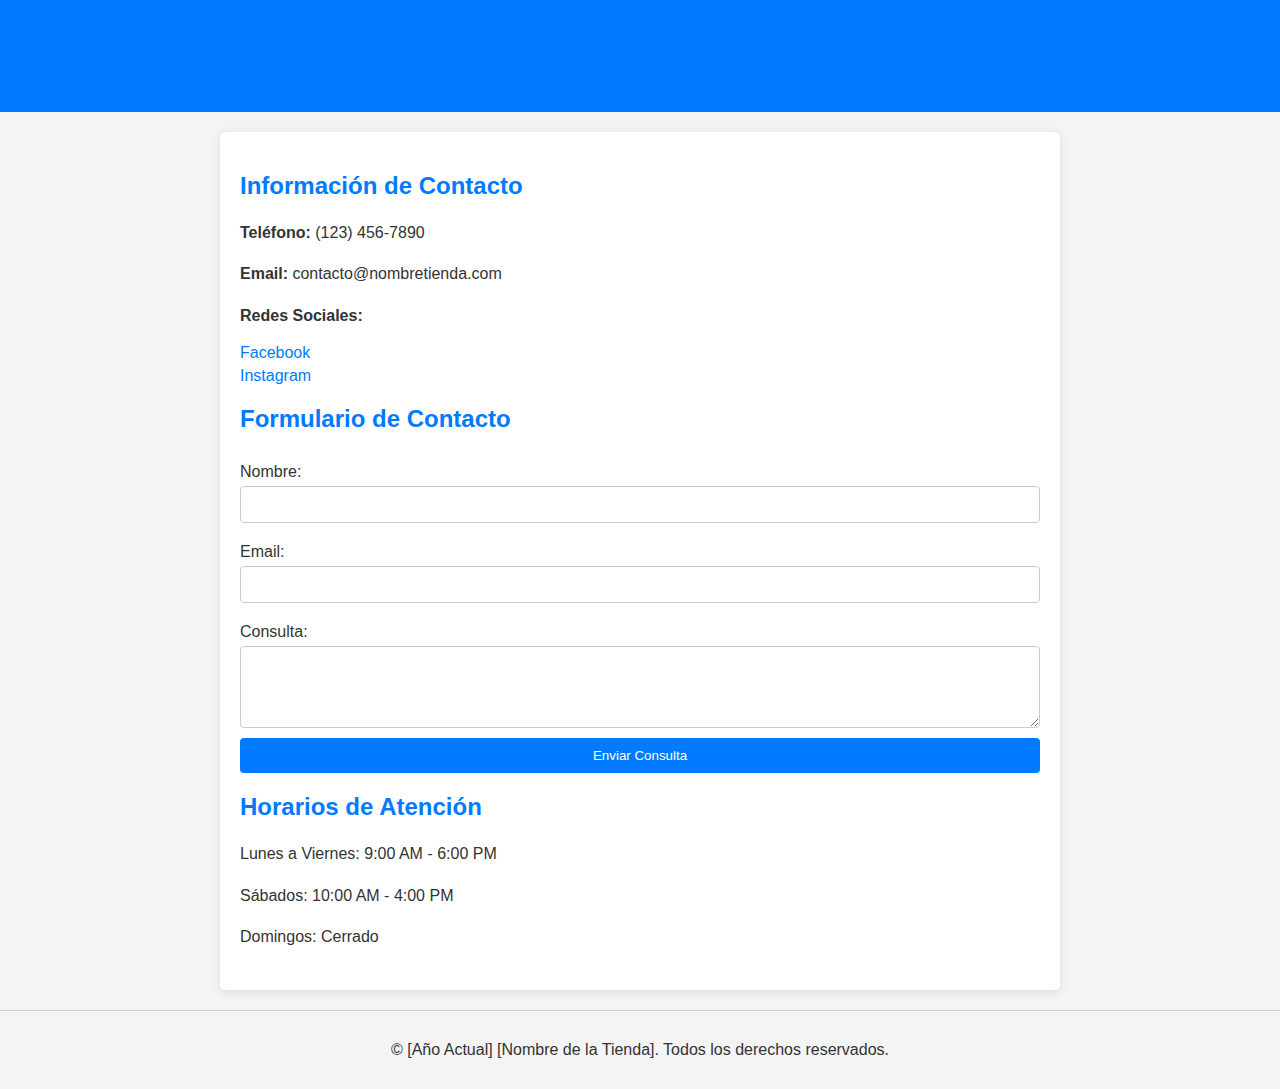
==== contacto.html @ 1e0e84dd "actualizacion" ====
<!DOCTYPE html>
<html lang="es">
<head>
    <meta charset="UTF-8">
    <meta name="viewport" content="width=device-width, initial-scale=1.0">
    <title>Contacto - [Nombre de la Tienda]</title>
    <link rel="stylesheet" href="css/contacto.css"> <!-- Vincula tu archivo CSS -->
</head>
<body>
    <header>
        <h1>Contacto</h1>
    </header>
    
    <main>
        <section>
            <h2>Información de Contacto</h2>
            <p><strong>Teléfono:</strong> (123) 456-7890</p>
            <p><strong>Email:</strong> contacto@nombretienda.com</p>
            <p><strong>Redes Sociales:</strong></p>
            <ul>
                <li><a href="https://www.facebook.com/nombretienda" target="_blank">Facebook</a></li>
                <li><a href="https://www.instagram.com/nombretienda" target="_blank">Instagram</a></li>
            </ul>
        </section>

        <section>
            <h2>Formulario de Contacto</h2>
            <form action="/enviar-consulta" method="POST"> <!-- Cambia la acción según tu servidor -->
                <label for="nombre">Nombre:</label>
                <input type="text" id="nombre" name="nombre" required>

                <label for="email">Email:</label>
                <input type="email" id="email" name="email" required>

                <label for="consulta">Consulta:</label>
                <textarea id="consulta" name="consulta" rows="4" required></textarea>

                <button type="submit">Enviar Consulta</button>
            </form>
        </section>

        <section>
            <h2>Horarios de Atención</h2>
            <p>Lunes a Viernes: 9:00 AM - 6:00 PM</p>
            <p>Sábados: 10:00 AM - 4:00 PM</p>
            <p>Domingos: Cerrado</p>
        </section>
    </main>

    <footer>
        <p>&copy; [Año Actual] [Nombre de la Tienda]. Todos los derechos reservados.</p>
    </footer>
</body>
</html>
---- css/contacto.css ----
body {
    font-family: Arial, sans-serif;
    margin: 0;
    padding: 0;
    background-color: #f4f4f4;
    color: #333;
}

header {
    background-color: #007bff;
    color: white;
    text-align: center;
    padding: 1rem 0;
}

main {
    max-width: 800px;
    margin: 20px auto;
    padding: 20px;
    background: white;
    border-radius: 5px;
    box-shadow: 0 2px 10px rgba(0, 0, 0, 0.1);
}

h1, h2 {
    color: #007bff;
}

section {
    margin-bottom: 20px;
}

p {
    line-height: 1.6;
}

ul {
    list-style-type: none;
    padding: 0;
}

ul li {
    margin: 5px 0;
}

a {
    color: #007bff;
    text-decoration: none;
}

a:hover {
    text-decoration: underline;
}

form {
    display: flex;
    flex-direction: column;
}

label {
    margin: 10px 0 5px;
}

input[type="text"],
input[type="email"],
textarea {
    padding: 10px;
    border: 1px solid #ccc;
    border-radius: 4px;
    margin-bottom: 10px;
}

button {
    padding: 10px;
    background-color: #007bff;
    color: white;
    border: none;
    border-radius: 4px;
    cursor: pointer;
    transition: background-color 0.3s;
}

button:hover {
    background-color: #0056b3;
}

footer {
    text-align: center;
    padding: 10px;
    background-color: #f4f4f4;
    margin-top: 20px;
    border-top: 1px solid #ccc;
}

@media (max-width: 600px) {
    main {
        padding: 10px;
    }

    button {
        width: 100%;
    }
}
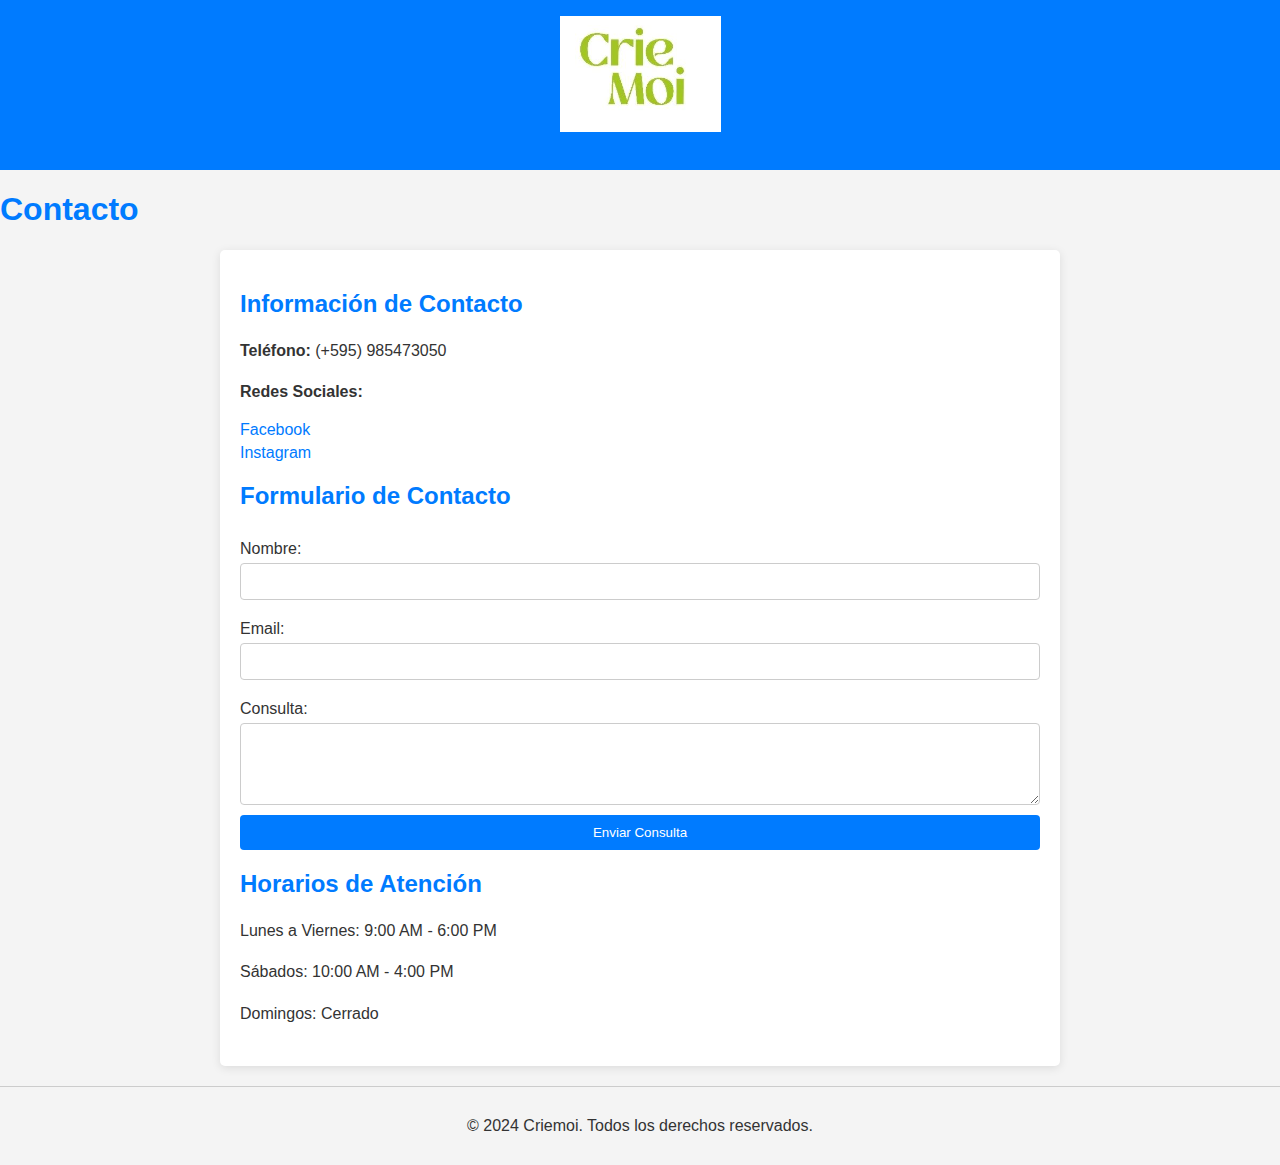
==== commit dce888a0: "modificaciones" ====
--- a/contacto.html
+++ b/contacto.html
@@ -3,23 +3,38 @@
 <head>
     <meta charset="UTF-8">
     <meta name="viewport" content="width=device-width, initial-scale=1.0">
-    <title>Contacto - [Nombre de la Tienda]</title>
+    <title>Criemoi</title>
     <link rel="stylesheet" href="css/contacto.css"> <!-- Vincula tu archivo CSS -->
 </head>
 <body>
     <header>
+        <!-- Logo -->
+        <div class="logo">
+            <img src="images/logo.png" alt="Logo de la tienda"> <!-- Ruta del logo -->
+        </div>
+
+        <!-- Navegación principal -->
+        <nav>
+            <a href="index.html">Inicio</a>
+            <a href="nosotros.html">Nosotros</a>
+            <a href="productos.html">Productos</a>
+            <a href="tienda.html">Tienda</a>
+            <a href="#" class="active">Contacto</a>
+        </nav>
+
+    </header>
+    <div class="contacto">
         <h1>Contacto</h1>
-    </header>
+    </div>
     
     <main>
         <section>
             <h2>Información de Contacto</h2>
-            <p><strong>Teléfono:</strong> (123) 456-7890</p>
-            <p><strong>Email:</strong> contacto@nombretienda.com</p>
+            <p><strong>Teléfono:</strong> (+595) 985473050</p>
             <p><strong>Redes Sociales:</strong></p>
             <ul>
-                <li><a href="https://www.facebook.com/nombretienda" target="_blank">Facebook</a></li>
-                <li><a href="https://www.instagram.com/nombretienda" target="_blank">Instagram</a></li>
+                <li><a href="https://www.facebook.com/criemoi.py" target="_blank">Facebook</a></li>
+                <li><a href="https://www.instagram.com/criemoi.py" target="_blank">Instagram</a></li>
             </ul>
         </section>
 
@@ -48,7 +63,7 @@
     </main>
 
     <footer>
-        <p>&copy; [Año Actual] [Nombre de la Tienda]. Todos los derechos reservados.</p>
+        <p>&copy; 2024 Criemoi. Todos los derechos reservados.</p>
     </footer>
 </body>
 </html>
